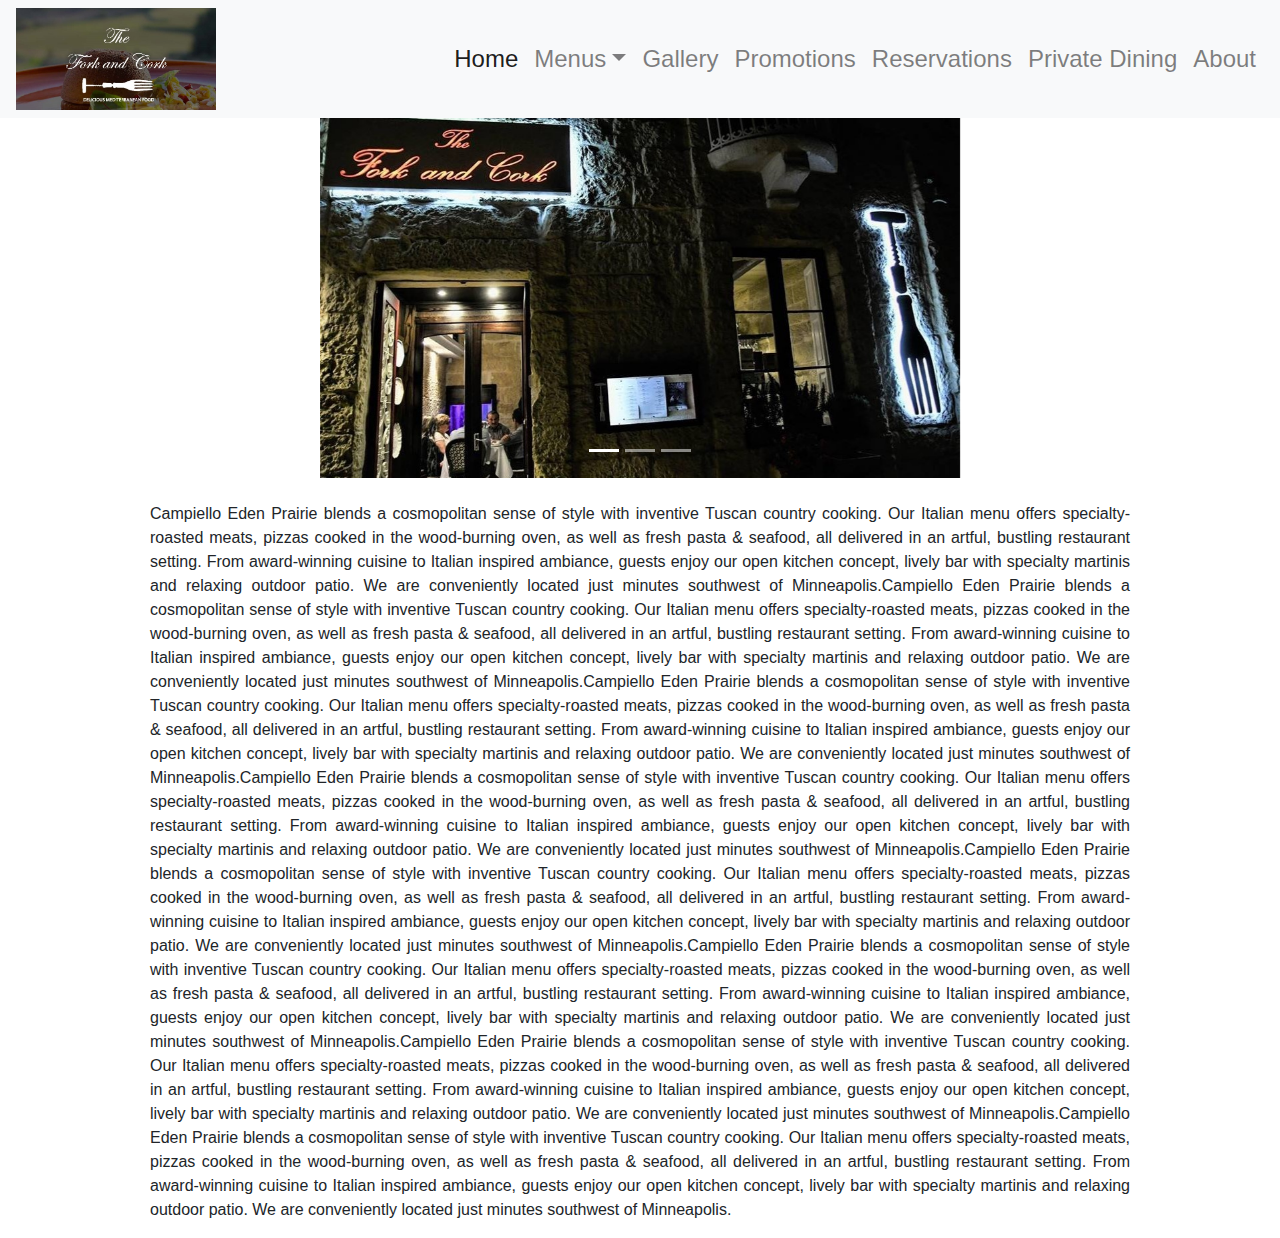
==== index.html @ f4b36afd "index.html" ====
<!doctype html>
<html lang="en">
<head>
  <meta charset="utf-8">
    <meta name="viewport" content="width=device-width, initial-scale=1">
    <meta name="description" content="">
    <meta name="author" content="">

  <title>The Fork and Cork</title>
  <link rel="stylesheet" href="https://stackpath.bootstrapcdn.com/bootstrap/4.1.3/css/bootstrap.min.css" crossorigin="anonymous">
  <link rel="stylesheet" href="https://cdnjs.cloudflare.com/ajax/libs/font-awesome/4.7.0/css/font-awesome.min.css">
  <link rel="stylesheet" type="text/css" href="css/style.css">
  <script src="https://ajax.googleapis.com/ajax/libs/jquery/3.4.1/jquery.min.js"></script>
  <script src="https://cdnjs.cloudflare.com/ajax/libs/popper.js/1.14.7/umd/popper.min.js"></script>
  <script src="https://maxcdn.bootstrapcdn.com/bootstrap/4.3.1/js/bootstrap.min.js"></script>
  <script src="https://maxcdn.bootstrapcdn.com/bootstrap/3.4.0/js/bootstrap.min.js"></script>
  <script type="text/javascript" src="Javascript/javascript.js"></script>

</head>

<body>

        <nav class="navbar navbar-expand-sm bg-light navbar-light">
                <button class="navbar-toggler" type="button" data-toggle="collapse" data-target="#collapsibleNavbar">
                  <span class="navbar-toggler-icon"></span>
                </button>
                <img src="Images/logo4.jpg" class="image1" width="200px">
                <div class="collapse navbar-collapse" id="collapsibleNavbar">
                <div class="nav navbar-nav ml-auto">
                <li class="active">
                  <a class="nav-link" href="#" style="font-size: 1.5em">Home</a>
                </li>
                <li class="dropdown">
                  <a class="nav-link dropdown-toggle" data-toggle="dropdown" href="#" style="font-size: 1.5em">Menus<span class="caret"></span></a>
                  <ul class="dropdown-menu">
                    <li><a class="nav-link" href="#">Food Menu</a></li>
                    <li><a class="nav-link" href="#">Wine Menu</a></li>
                  </ul>
                </li>
                <li class="#">
                  <a class="nav-link" href="#" style="font-size: 1.5em">Gallery</a>
                </li>
                <li class="#">
                  <a class="nav-link" href="#" style="font-size: 1.5em">Promotions</a>
                </li>
                <li class="#">
                  <a class="nav-link" href="#" style="font-size: 1.5em">Reservations</a>
                </li>
                <li class="#">
                  <a class="nav-link" href="#" style="font-size: 1.5em">Private Dining</a>
                </li>
                <li class="#">
                  <a class="nav-link" href="#" style="font-size: 1.5em">About</a>
                </li>
              </div>
            </div>
              </nav>

              <div id="carouselExampleIndicators" class="carousel slide" data-ride="carousel">
                <ol class="carousel-indicators">
                  <li data-target="#carouselExampleIndicators" data-slide-to="0" class="active"></li>
                  <li data-target="#carouselExampleIndicators" data-slide-to="1"></li>
                  <li data-target="#carouselExampleIndicators" data-slide-to="2"></li>
                </ol>
                <div class="carousel-inner">
                  <div class="carousel-item active">
                    <img class="d-block w-50 mx-auto" src="Images/front1.jpg">
                  </div>
                  <div class="carousel-item">
                    <img class="d-block w-50 mx-auto" src="Images/food1.png">
                  </div>
                  <div class="carousel-item">
                    <img class="d-block w-50 mx-auto" src="Images/logo5.jpg">
                  </div>
                </div>
                <a class="carousel-control-prev" href="#carouselExampleIndicators" role="button" data-slide="prev">
                  <span class="carousel-control-prev-icon" aria-hidden="true"></span>
                  <span class="sr-only">Previous</span>
                </a>
                <a class="carousel-control-next" href="#carouselExampleIndicators" role="button" data-slide="next">
                  <span class="carousel-control-next-icon" aria-hidden="true"></span>
                  <span class="sr-only">Next</span>
                </a>
              </div>

              <br>

              <p>
                Campiello Eden Prairie blends a cosmopolitan sense of style with inventive Tuscan country cooking. Our Italian menu offers specialty-roasted meats, pizzas cooked in the wood-burning oven, as well as fresh pasta & seafood, all delivered in an artful, bustling restaurant setting. From award-winning cuisine to Italian inspired ambiance, guests enjoy our open kitchen concept, lively bar with specialty martinis and relaxing outdoor patio. We are conveniently located just minutes southwest of Minneapolis.Campiello Eden Prairie blends a cosmopolitan sense of style with inventive Tuscan country cooking. Our Italian menu offers specialty-roasted meats, pizzas cooked in the wood-burning oven, as well as fresh pasta & seafood, all delivered in an artful, bustling restaurant setting. From award-winning cuisine to Italian inspired ambiance, guests enjoy our open kitchen concept, lively bar with specialty martinis and relaxing outdoor patio. We are conveniently located just minutes southwest of Minneapolis.Campiello Eden Prairie blends a cosmopolitan sense of style with inventive Tuscan country cooking. Our Italian menu offers specialty-roasted meats, pizzas cooked in the wood-burning oven, as well as fresh pasta & seafood, all delivered in an artful, bustling restaurant setting. From award-winning cuisine to Italian inspired ambiance, guests enjoy our open kitchen concept, lively bar with specialty martinis and relaxing outdoor patio. We are conveniently located just minutes southwest of Minneapolis.Campiello Eden Prairie blends a cosmopolitan sense of style with inventive Tuscan country cooking. Our Italian menu offers specialty-roasted meats, pizzas cooked in the wood-burning oven, as well as fresh pasta & seafood, all delivered in an artful, bustling restaurant setting. From award-winning cuisine to Italian inspired ambiance, guests enjoy our open kitchen concept, lively bar with specialty martinis and relaxing outdoor patio. We are conveniently located just minutes southwest of Minneapolis.Campiello Eden Prairie blends a cosmopolitan sense of style with inventive Tuscan country cooking. Our Italian menu offers specialty-roasted meats, pizzas cooked in the wood-burning oven, as well as fresh pasta & seafood, all delivered in an artful, bustling restaurant setting. From award-winning cuisine to Italian inspired ambiance, guests enjoy our open kitchen concept, lively bar with specialty martinis and relaxing outdoor patio. We are conveniently located just minutes southwest of Minneapolis.Campiello Eden Prairie blends a cosmopolitan sense of style with inventive Tuscan country cooking. Our Italian menu offers specialty-roasted meats, pizzas cooked in the wood-burning oven, as well as fresh pasta & seafood, all delivered in an artful, bustling restaurant setting. From award-winning cuisine to Italian inspired ambiance, guests enjoy our open kitchen concept, lively bar with specialty martinis and relaxing outdoor patio. We are conveniently located just minutes southwest of Minneapolis.Campiello Eden Prairie blends a cosmopolitan sense of style with inventive Tuscan country cooking. Our Italian menu offers specialty-roasted meats, pizzas cooked in the wood-burning oven, as well as fresh pasta & seafood, all delivered in an artful, bustling restaurant setting. From award-winning cuisine to Italian inspired ambiance, guests enjoy our open kitchen concept, lively bar with specialty martinis and relaxing outdoor patio. We are conveniently located just minutes southwest of Minneapolis.Campiello Eden Prairie blends a cosmopolitan sense of style with inventive Tuscan country cooking. Our Italian menu offers specialty-roasted meats, pizzas cooked in the wood-burning oven, as well as fresh pasta & seafood, all delivered in an artful, bustling restaurant setting. From award-winning cuisine to Italian inspired ambiance, guests enjoy our open kitchen concept, lively bar with specialty martinis and relaxing outdoor patio. We are conveniently located just minutes southwest of Minneapolis.
              </p>

</body>
  </html>
---- css/style.css ----
.image1{
  height: 100%;
}

p{
  display: block;
  padding-left: 150px;
  padding-right: 150px;
  text-align: justify;
}
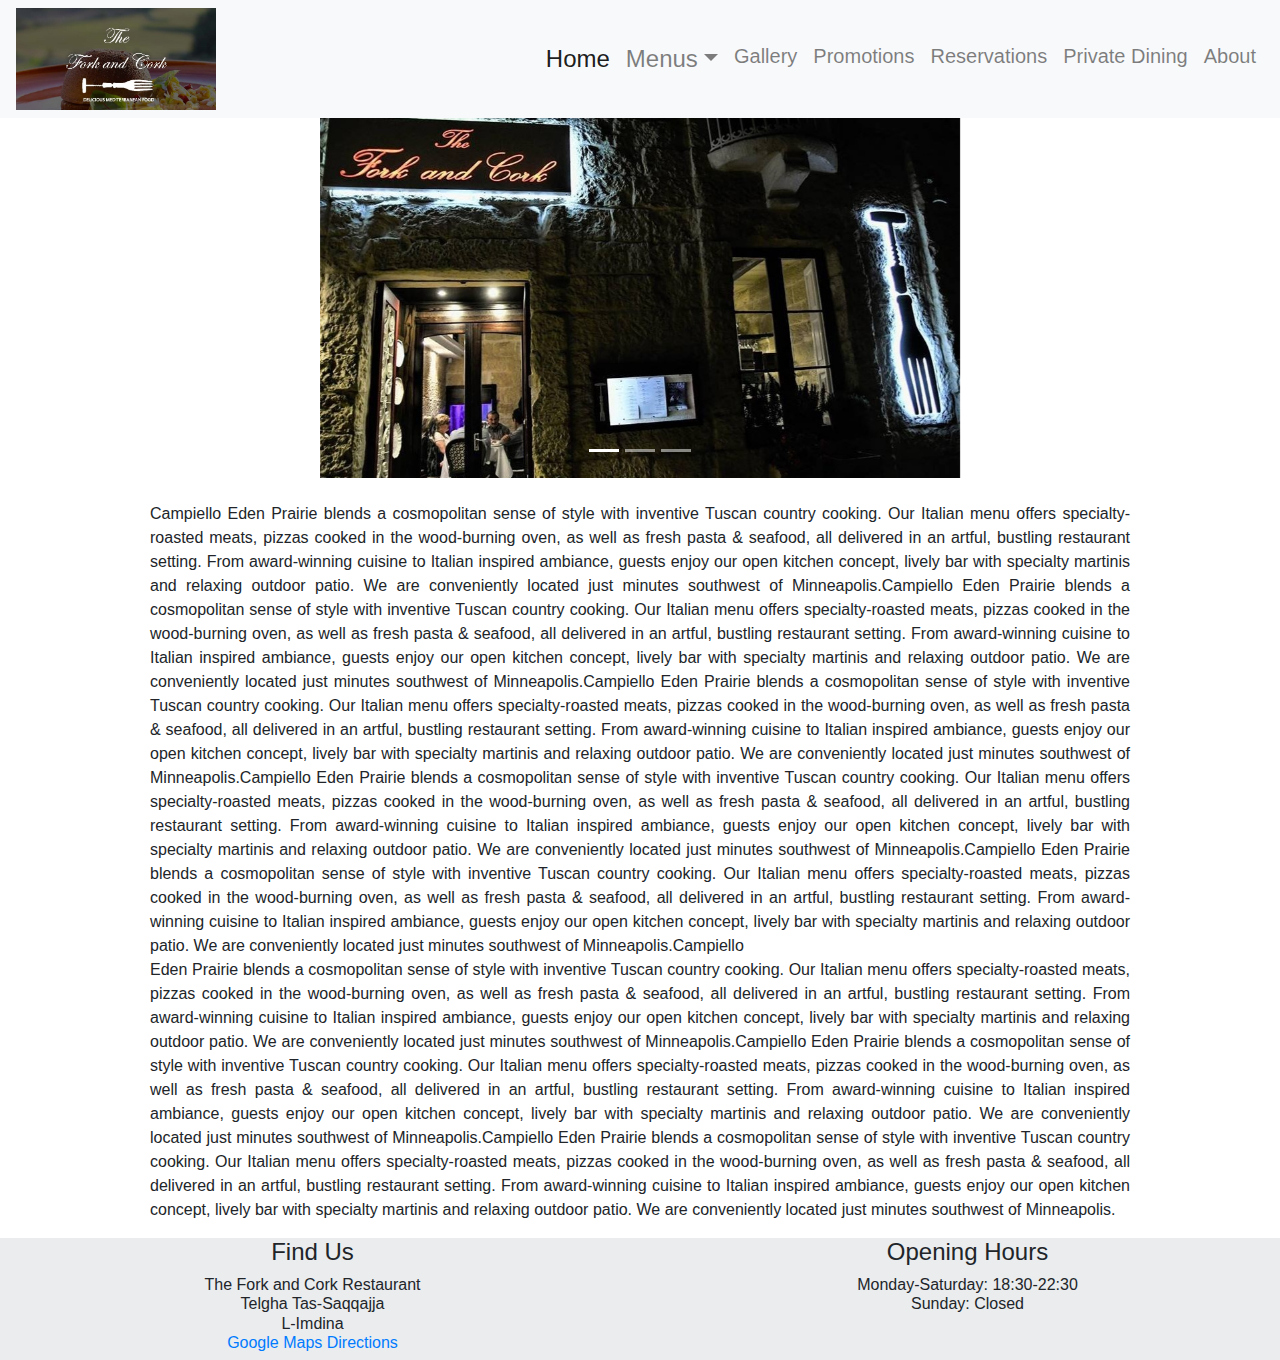
==== commit d255b656: "home pg" ====
--- a/index.html
+++ b/index.html
@@ -38,19 +38,19 @@
                   </ul>
                 </li>
                 <li class="#">
-                  <a class="nav-link" href="#" style="font-size: 1.5em">Gallery</a>
+                  <a class="nav-link" href="#" style="font-size: 1.25em">Gallery</a>
                 </li>
                 <li class="#">
-                  <a class="nav-link" href="#" style="font-size: 1.5em">Promotions</a>
+                  <a class="nav-link" href="#" style="font-size: 1.25em">Promotions</a>
                 </li>
                 <li class="#">
-                  <a class="nav-link" href="#" style="font-size: 1.5em">Reservations</a>
+                  <a class="nav-link" href="#" style="font-size: 1.25em">Reservations</a>
                 </li>
                 <li class="#">
-                  <a class="nav-link" href="#" style="font-size: 1.5em">Private Dining</a>
+                  <a class="nav-link" href="#" style="font-size: 1.25em">Private Dining</a>
                 </li>
                 <li class="#">
-                  <a class="nav-link" href="#" style="font-size: 1.5em">About</a>
+                  <a class="nav-link" href="#" style="font-size: 1.25em">About</a>
                 </li>
               </div>
             </div>
@@ -86,8 +86,15 @@
               <br>
 
               <p>
-                Campiello Eden Prairie blends a cosmopolitan sense of style with inventive Tuscan country cooking. Our Italian menu offers specialty-roasted meats, pizzas cooked in the wood-burning oven, as well as fresh pasta & seafood, all delivered in an artful, bustling restaurant setting. From award-winning cuisine to Italian inspired ambiance, guests enjoy our open kitchen concept, lively bar with specialty martinis and relaxing outdoor patio. We are conveniently located just minutes southwest of Minneapolis.Campiello Eden Prairie blends a cosmopolitan sense of style with inventive Tuscan country cooking. Our Italian menu offers specialty-roasted meats, pizzas cooked in the wood-burning oven, as well as fresh pasta & seafood, all delivered in an artful, bustling restaurant setting. From award-winning cuisine to Italian inspired ambiance, guests enjoy our open kitchen concept, lively bar with specialty martinis and relaxing outdoor patio. We are conveniently located just minutes southwest of Minneapolis.Campiello Eden Prairie blends a cosmopolitan sense of style with inventive Tuscan country cooking. Our Italian menu offers specialty-roasted meats, pizzas cooked in the wood-burning oven, as well as fresh pasta & seafood, all delivered in an artful, bustling restaurant setting. From award-winning cuisine to Italian inspired ambiance, guests enjoy our open kitchen concept, lively bar with specialty martinis and relaxing outdoor patio. We are conveniently located just minutes southwest of Minneapolis.Campiello Eden Prairie blends a cosmopolitan sense of style with inventive Tuscan country cooking. Our Italian menu offers specialty-roasted meats, pizzas cooked in the wood-burning oven, as well as fresh pasta & seafood, all delivered in an artful, bustling restaurant setting. From award-winning cuisine to Italian inspired ambiance, guests enjoy our open kitchen concept, lively bar with specialty martinis and relaxing outdoor patio. We are conveniently located just minutes southwest of Minneapolis.Campiello Eden Prairie blends a cosmopolitan sense of style with inventive Tuscan country cooking. Our Italian menu offers specialty-roasted meats, pizzas cooked in the wood-burning oven, as well as fresh pasta & seafood, all delivered in an artful, bustling restaurant setting. From award-winning cuisine to Italian inspired ambiance, guests enjoy our open kitchen concept, lively bar with specialty martinis and relaxing outdoor patio. We are conveniently located just minutes southwest of Minneapolis.Campiello Eden Prairie blends a cosmopolitan sense of style with inventive Tuscan country cooking. Our Italian menu offers specialty-roasted meats, pizzas cooked in the wood-burning oven, as well as fresh pasta & seafood, all delivered in an artful, bustling restaurant setting. From award-winning cuisine to Italian inspired ambiance, guests enjoy our open kitchen concept, lively bar with specialty martinis and relaxing outdoor patio. We are conveniently located just minutes southwest of Minneapolis.Campiello Eden Prairie blends a cosmopolitan sense of style with inventive Tuscan country cooking. Our Italian menu offers specialty-roasted meats, pizzas cooked in the wood-burning oven, as well as fresh pasta & seafood, all delivered in an artful, bustling restaurant setting. From award-winning cuisine to Italian inspired ambiance, guests enjoy our open kitchen concept, lively bar with specialty martinis and relaxing outdoor patio. We are conveniently located just minutes southwest of Minneapolis.Campiello Eden Prairie blends a cosmopolitan sense of style with inventive Tuscan country cooking. Our Italian menu offers specialty-roasted meats, pizzas cooked in the wood-burning oven, as well as fresh pasta & seafood, all delivered in an artful, bustling restaurant setting. From award-winning cuisine to Italian inspired ambiance, guests enjoy our open kitchen concept, lively bar with specialty martinis and relaxing outdoor patio. We are conveniently located just minutes southwest of Minneapolis.
+                Campiello Eden Prairie blends a cosmopolitan sense of style with inventive Tuscan country cooking. Our Italian menu offers specialty-roasted meats, pizzas cooked in the wood-burning oven, as well as fresh pasta & seafood, all delivered in an artful, bustling restaurant setting. From award-winning cuisine to Italian inspired ambiance, guests enjoy our open kitchen concept, lively bar with specialty martinis and relaxing outdoor patio. We are conveniently located just minutes southwest of Minneapolis.Campiello Eden Prairie blends a cosmopolitan sense of style with inventive Tuscan country cooking. Our Italian menu offers specialty-roasted meats, pizzas cooked in the wood-burning oven, as well as fresh pasta & seafood, all delivered in an artful, bustling restaurant setting. From award-winning cuisine to Italian inspired ambiance, guests enjoy our open kitchen concept, lively bar with specialty martinis and relaxing outdoor patio. We are conveniently located just minutes southwest of Minneapolis.Campiello Eden Prairie blends a cosmopolitan sense of style with inventive Tuscan country cooking. Our Italian menu offers specialty-roasted meats, pizzas cooked in the wood-burning oven, as well as fresh pasta & seafood, all delivered in an artful, bustling restaurant setting. From award-winning cuisine to Italian inspired ambiance, guests enjoy our open kitchen concept, lively bar with specialty martinis and relaxing outdoor patio. We are conveniently located just minutes southwest of Minneapolis.Campiello Eden Prairie blends a cosmopolitan sense of style with inventive Tuscan country cooking. Our Italian menu offers specialty-roasted meats, pizzas cooked in the wood-burning oven, as well as fresh pasta & seafood, all delivered in an artful, bustling restaurant setting. From award-winning cuisine to Italian inspired ambiance, guests enjoy our open kitchen concept, lively bar with specialty martinis and relaxing outdoor patio. We are conveniently located just minutes southwest of Minneapolis.Campiello Eden Prairie blends a cosmopolitan sense of style with inventive Tuscan country cooking. Our Italian menu offers specialty-roasted meats, pizzas cooked in the wood-burning oven, as well as fresh pasta & seafood, all delivered in an artful, bustling restaurant setting. From award-winning cuisine to Italian inspired ambiance, guests enjoy our open kitchen concept, lively bar with specialty martinis and relaxing outdoor patio. We are conveniently located just minutes southwest of Minneapolis.Campiello
+                <br> Eden Prairie blends a cosmopolitan sense of style with inventive Tuscan country cooking. Our Italian menu offers specialty-roasted meats, pizzas cooked in the wood-burning oven, as well as fresh pasta & seafood, all delivered in an artful, bustling restaurant setting. From award-winning cuisine to Italian inspired ambiance, guests enjoy our open kitchen concept, lively bar with specialty martinis and relaxing outdoor patio. We are conveniently located just minutes southwest of Minneapolis.Campiello Eden Prairie blends a cosmopolitan sense of style with inventive Tuscan country cooking. Our Italian menu offers specialty-roasted meats, pizzas cooked in the wood-burning oven, as well as fresh pasta & seafood, all delivered in an artful, bustling restaurant setting. From award-winning cuisine to Italian inspired ambiance, guests enjoy our open kitchen concept, lively bar with specialty martinis and relaxing outdoor patio. We are conveniently located just minutes southwest of Minneapolis.Campiello Eden Prairie blends a cosmopolitan sense of style with inventive Tuscan country cooking. Our Italian menu offers specialty-roasted meats, pizzas cooked in the wood-burning oven, as well as fresh pasta & seafood, all delivered in an artful, bustling restaurant setting. From award-winning cuisine to Italian inspired ambiance, guests enjoy our open kitchen concept, lively bar with specialty martinis and relaxing outdoor patio. We are conveniently located just minutes southwest of Minneapolis.
               </p>
 
+              <div class="contrast">
+              <div class="row">
+                  <div class="col-sm-6"><h1>Find Us</h1><h2>The Fork and Cork Restaurant<br>Telgha Tas-Saqqajja<br>L-Imdina<br><a  class="Directions" href="https://www.google.com/maps/place/The+Fork+and+Cork+-+Malta/@35.883136,14.4015419,17z/data=!3m1!4b1!4m5!3m4!1s0x130e51be155f85ed:0xc0cf334dda9542ea!8m2!3d35.883136!4d14.4037306">Google Maps Directions</a></h2></div>
+                  <div class="col-sm-6"><h1>Opening Hours</h1><h2>Monday-Saturday: 18:30-22:30<br>Sunday: Closed</h2></div>
+                </div>
+              </div>
 </body>
   </html>
--- a/css/style.css
+++ b/css/style.css
@@ -8,3 +8,23 @@
   padding-right: 150px;
   text-align: justify;
 }
+
+.contrast{
+  background-color: #EAECEE;
+}
+
+h1{
+  font-size: 1.5em;
+}
+
+h2{
+  font-size: 1em;
+}
+
+.col-sm-6{
+  text-align: center;
+}
+
+.Directions{
+  text-align: 150px;
+}
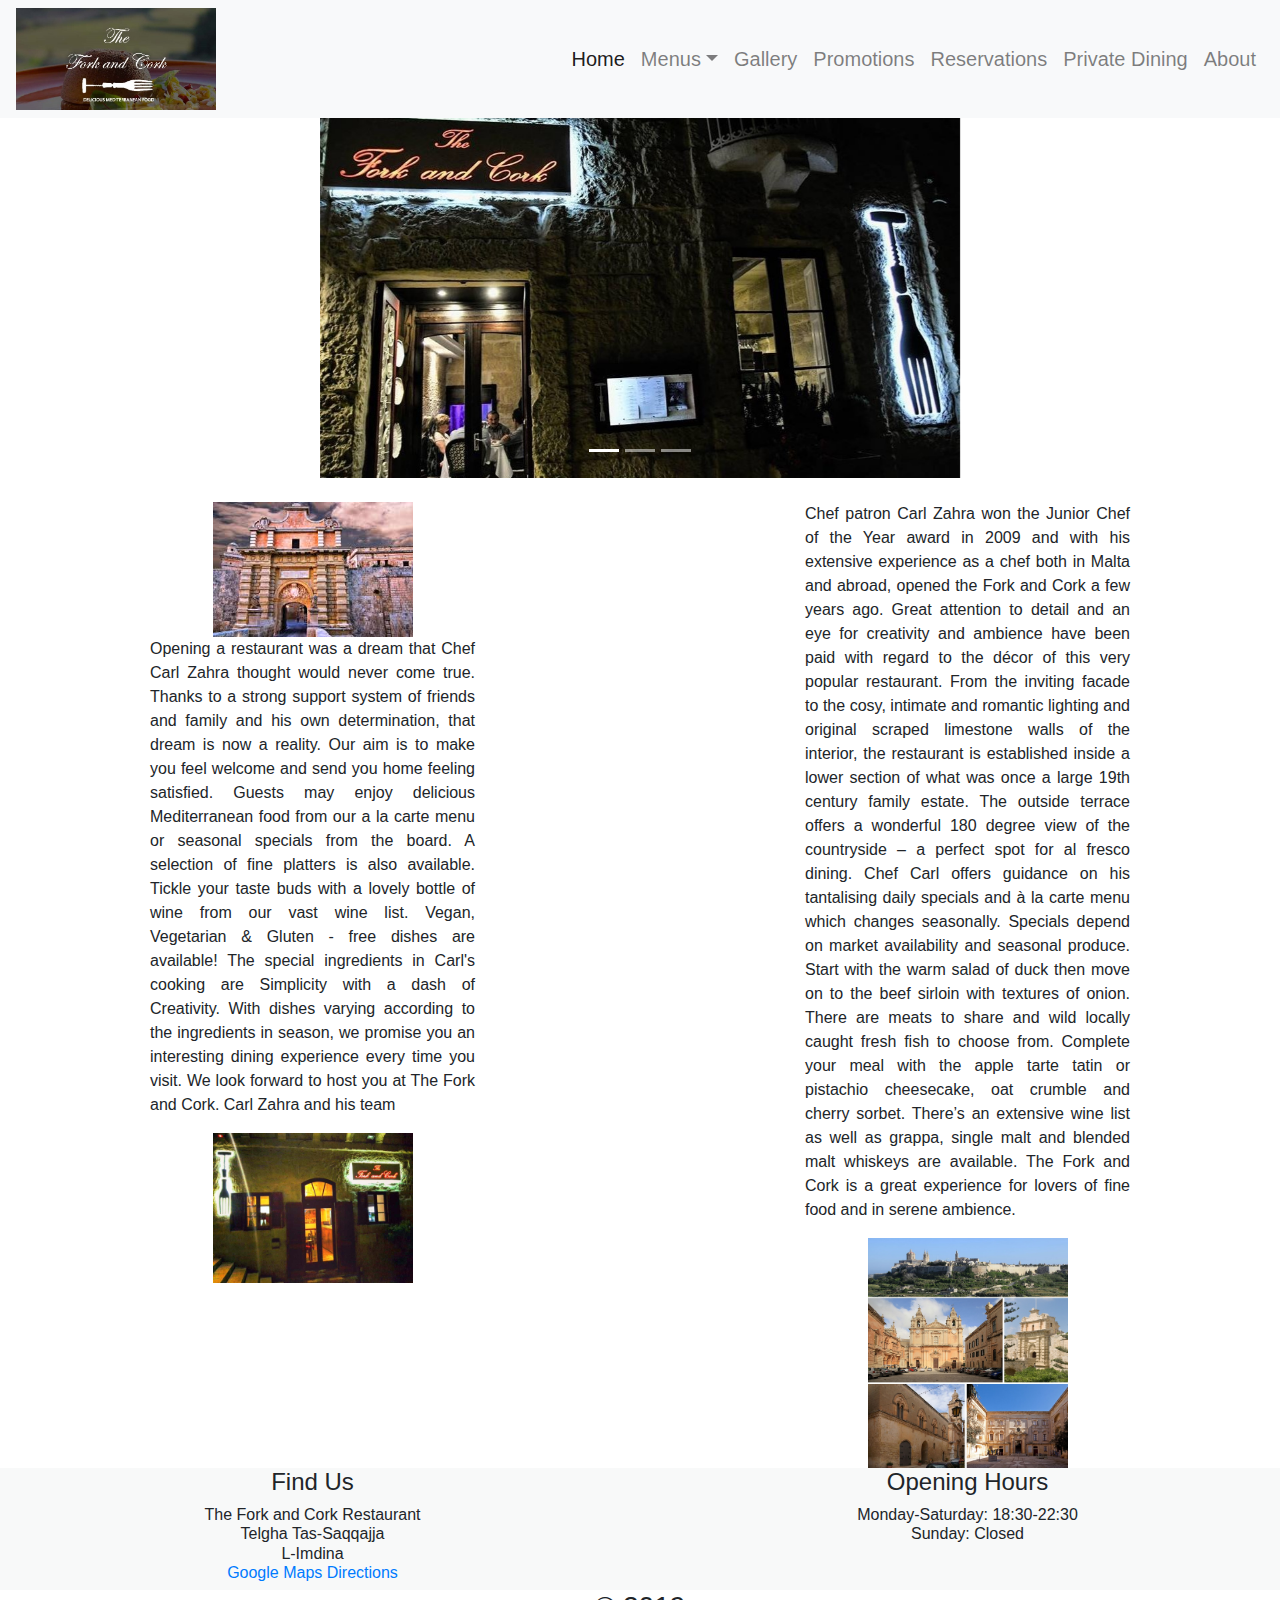
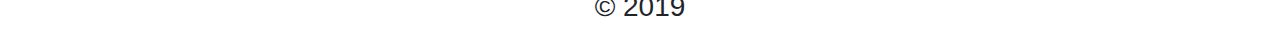
==== commit 1aa34d4f: "updating index pg" ====
--- a/index.html
+++ b/index.html
@@ -28,10 +28,10 @@
                 <div class="collapse navbar-collapse" id="collapsibleNavbar">
                 <div class="nav navbar-nav ml-auto">
                 <li class="active">
-                  <a class="nav-link" href="#" style="font-size: 1.5em">Home</a>
+                  <a class="nav-link" href="#" style="font-size: 1.25em">Home</a>
                 </li>
                 <li class="dropdown">
-                  <a class="nav-link dropdown-toggle" data-toggle="dropdown" href="#" style="font-size: 1.5em">Menus<span class="caret"></span></a>
+                  <a class="nav-link dropdown-toggle" data-toggle="dropdown" href="#" style="font-size: 1.25em">Menus<span class="caret"></span></a>
                   <ul class="dropdown-menu">
                     <li><a class="nav-link" href="#">Food Menu</a></li>
                     <li><a class="nav-link" href="#">Wine Menu</a></li>
@@ -82,19 +82,25 @@
                   <span class="sr-only">Next</span>
                 </a>
               </div>
-
               <br>
 
-              <p>
-                Campiello Eden Prairie blends a cosmopolitan sense of style with inventive Tuscan country cooking. Our Italian menu offers specialty-roasted meats, pizzas cooked in the wood-burning oven, as well as fresh pasta & seafood, all delivered in an artful, bustling restaurant setting. From award-winning cuisine to Italian inspired ambiance, guests enjoy our open kitchen concept, lively bar with specialty martinis and relaxing outdoor patio. We are conveniently located just minutes southwest of Minneapolis.Campiello Eden Prairie blends a cosmopolitan sense of style with inventive Tuscan country cooking. Our Italian menu offers specialty-roasted meats, pizzas cooked in the wood-burning oven, as well as fresh pasta & seafood, all delivered in an artful, bustling restaurant setting. From award-winning cuisine to Italian inspired ambiance, guests enjoy our open kitchen concept, lively bar with specialty martinis and relaxing outdoor patio. We are conveniently located just minutes southwest of Minneapolis.Campiello Eden Prairie blends a cosmopolitan sense of style with inventive Tuscan country cooking. Our Italian menu offers specialty-roasted meats, pizzas cooked in the wood-burning oven, as well as fresh pasta & seafood, all delivered in an artful, bustling restaurant setting. From award-winning cuisine to Italian inspired ambiance, guests enjoy our open kitchen concept, lively bar with specialty martinis and relaxing outdoor patio. We are conveniently located just minutes southwest of Minneapolis.Campiello Eden Prairie blends a cosmopolitan sense of style with inventive Tuscan country cooking. Our Italian menu offers specialty-roasted meats, pizzas cooked in the wood-burning oven, as well as fresh pasta & seafood, all delivered in an artful, bustling restaurant setting. From award-winning cuisine to Italian inspired ambiance, guests enjoy our open kitchen concept, lively bar with specialty martinis and relaxing outdoor patio. We are conveniently located just minutes southwest of Minneapolis.Campiello Eden Prairie blends a cosmopolitan sense of style with inventive Tuscan country cooking. Our Italian menu offers specialty-roasted meats, pizzas cooked in the wood-burning oven, as well as fresh pasta & seafood, all delivered in an artful, bustling restaurant setting. From award-winning cuisine to Italian inspired ambiance, guests enjoy our open kitchen concept, lively bar with specialty martinis and relaxing outdoor patio. We are conveniently located just minutes southwest of Minneapolis.Campiello
-                <br> Eden Prairie blends a cosmopolitan sense of style with inventive Tuscan country cooking. Our Italian menu offers specialty-roasted meats, pizzas cooked in the wood-burning oven, as well as fresh pasta & seafood, all delivered in an artful, bustling restaurant setting. From award-winning cuisine to Italian inspired ambiance, guests enjoy our open kitchen concept, lively bar with specialty martinis and relaxing outdoor patio. We are conveniently located just minutes southwest of Minneapolis.Campiello Eden Prairie blends a cosmopolitan sense of style with inventive Tuscan country cooking. Our Italian menu offers specialty-roasted meats, pizzas cooked in the wood-burning oven, as well as fresh pasta & seafood, all delivered in an artful, bustling restaurant setting. From award-winning cuisine to Italian inspired ambiance, guests enjoy our open kitchen concept, lively bar with specialty martinis and relaxing outdoor patio. We are conveniently located just minutes southwest of Minneapolis.Campiello Eden Prairie blends a cosmopolitan sense of style with inventive Tuscan country cooking. Our Italian menu offers specialty-roasted meats, pizzas cooked in the wood-burning oven, as well as fresh pasta & seafood, all delivered in an artful, bustling restaurant setting. From award-winning cuisine to Italian inspired ambiance, guests enjoy our open kitchen concept, lively bar with specialty martinis and relaxing outdoor patio. We are conveniently located just minutes southwest of Minneapolis.
-              </p>
-
+              <div class="row">
+                <div class="col-sm-6"><img src="Images/mdina.jpg" width="200px"><p>Opening a restaurant was a dream that Chef Carl Zahra thought would never come true. Thanks to a strong support system of friends and family and his own determination, that dream is now a reality. Our aim is to make you feel welcome and send you home feeling satisfied.
+                  Guests may enjoy delicious Mediterranean food from our a la carte menu or seasonal specials from the board. A selection of fine platters is also available. Tickle your taste buds with a lovely bottle of wine from our vast wine list. Vegan, Vegetarian & Gluten - free dishes are available!
+                  The special ingredients in Carl's cooking are Simplicity with a dash of Creativity. With dishes varying according to the ingredients in season, we promise you an interesting dining experience every time you visit. We look forward to host you at The Fork and Cork. Carl Zahra and his team</p><img src="Images/oldfork.jpg" width="200px"></div>
+                  <div class="col-sm-6"><p>Chef patron Carl Zahra won the Junior Chef of the Year award in 2009 and with his extensive experience as a chef both in Malta and abroad, opened the Fork and Cork a few years ago. Great attention to detail and an eye for creativity and ambience have been paid with regard to the décor of this very popular restaurant. From the inviting facade to the cosy, intimate and romantic lighting and original scraped limestone walls of the interior, the restaurant is established inside a lower section of what was once a large 19th century family estate. The outside terrace offers a wonderful 180 degree view of the countryside – a perfect spot for al fresco dining.
+                    Chef Carl offers guidance on his tantalising daily specials and à la carte menu which changes seasonally. Specials depend on market availability and seasonal produce. Start with the warm salad of duck then move on to the beef sirloin with textures of onion.  There are meats to share and wild locally caught fresh fish to choose from. Complete your meal with the apple tarte tatin or pistachio cheesecake, oat crumble and cherry sorbet. There’s an extensive wine list as well as grappa, single malt and blended malt whiskeys are available. The Fork and Cork is a great experience for lovers of fine food and in serene ambience.</p>
+                    <img src="Images/mdina1.jpg" width="200px"></div>
+                </div>
               <div class="contrast">
               <div class="row">
                   <div class="col-sm-6"><h1>Find Us</h1><h2>The Fork and Cork Restaurant<br>Telgha Tas-Saqqajja<br>L-Imdina<br><a  class="Directions" href="https://www.google.com/maps/place/The+Fork+and+Cork+-+Malta/@35.883136,14.4015419,17z/data=!3m1!4b1!4m5!3m4!1s0x130e51be155f85ed:0xc0cf334dda9542ea!8m2!3d35.883136!4d14.4037306">Google Maps Directions</a></h2></div>
                   <div class="col-sm-6"><h1>Opening Hours</h1><h2>Monday-Saturday: 18:30-22:30<br>Sunday: Closed</h2></div>
                 </div>
               </div>
+
+              <div class="footer">
+                <h3>&copy 2019</h3>
+              </div>
 </body>
   </html>
--- a/css/style.css
+++ b/css/style.css
@@ -10,7 +10,7 @@
 }
 
 .contrast{
-  background-color: #EAECEE;
+  background-color: #F8F9F9;
 }
 
 h1{
@@ -25,6 +25,14 @@
   text-align: center;
 }
 
-.Directions{
-  text-align: 150px;
+.carousel-item{
+  transform: .2s ease;
 }
+
+.footer{
+  position: bottom;
+  left: 0;
+  bottom: 0;
+  width: 100%;
+  text-align: center;
+}
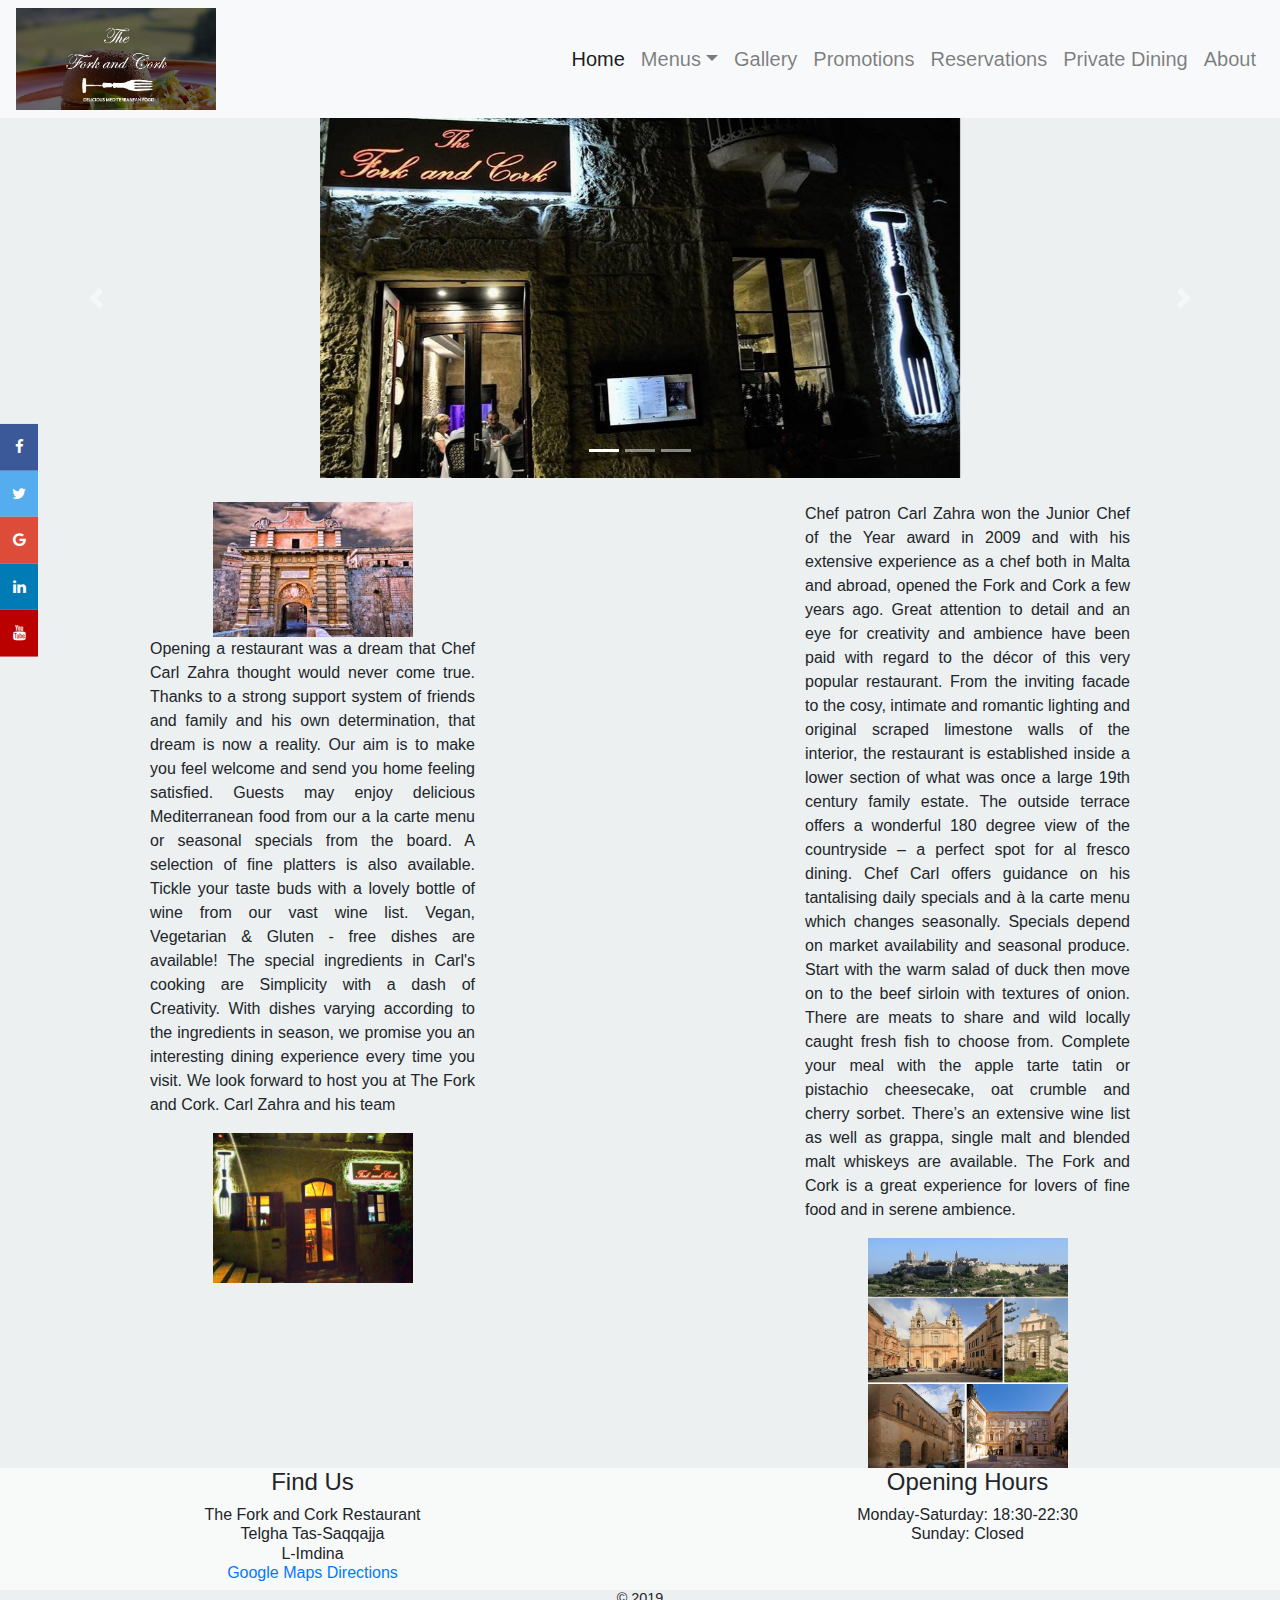
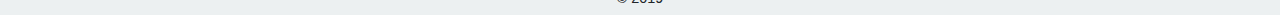
==== commit 9eb3a30e: "small updates" ====
--- a/index.html
+++ b/index.html
@@ -102,5 +102,14 @@
               <div class="footer">
                 <h3>&copy 2019</h3>
               </div>
+
+              <div class="icon-bar">
+                <a href="https://www.facebook.com" class="facebook"><i class="fa fa-facebook"></i></a>
+                <a href="https://www.twitter.com" class="twitter"><i class="fa fa-twitter"></i></a>
+                <a href="https://www.google.com" class="google"><i class="fa fa-google"></i></a>
+                <a href="https://www.linkedin.com" class="linkedin"><i class="fa fa-linkedin"></i></a>
+                <a href="https://www.youtube.com" class="youtube"><i class="fa fa-youtube"></i></a>
+              </div>
+
 </body>
   </html>
--- a/css/style.css
+++ b/css/style.css
@@ -1,3 +1,6 @@
+body{
+  background-color: #ECF0F1;
+}
 .image1{
   height: 100%;
 }
@@ -21,6 +24,10 @@
   font-size: 1em;
 }
 
+h3{
+  font-size: 0.9em;
+}
+
 .col-sm-6{
   text-align: center;
 }
@@ -36,3 +43,49 @@
   width: 100%;
   text-align: center;
 }
+
+.icon-bar {
+  position: fixed;
+  top: 60%;
+  -webkit-transform: translateY(-50%);
+  -ms-transform: translateY(-50%);
+  transform: translateY(-50%);
+}
+
+.icon-bar a {
+  display: block;
+  text-align: center;
+  padding: 12px;
+  transition: all 0.3s ease;
+  color: white;
+  font-size: 15px;
+}
+
+.icon-bar a:hover {
+  background-color: #000;
+}
+
+.facebook {
+  background: #3B5998;
+  color: white;
+}
+
+.twitter {
+  background: #55ACEE;
+  color: white;
+}
+
+.google {
+  background: #dd4b39;
+  color: white;
+}
+
+.linkedin {
+  background: #007bb5;
+  color: white;
+}
+
+.youtube {
+  background: #bb0000;
+  color: white;
+}
